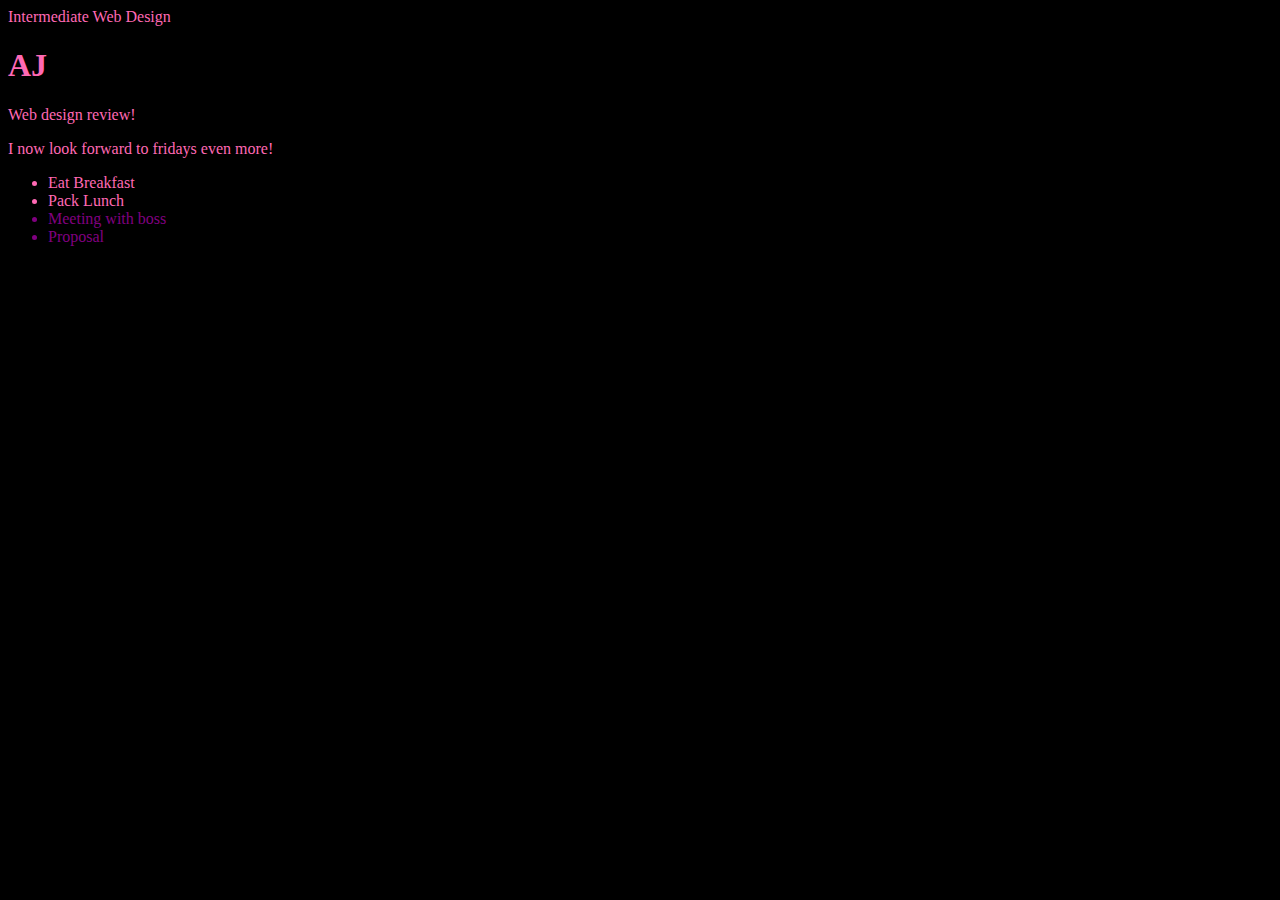
==== index.html @ ab0fb331 "index.html file location change out of html folder" ====
<!DOCTYPE html>
<html lang="en">
<head>
    <meta charset="UTF-8">
    <meta name="viewport" content="width=device-width, initial-scale=1.0">
    <link rel="stylesheet" href="/CSS/style.css">
    <title>Document</title>
</head>
<body>
    
<header> Intermediate Web Design </header>

<h1> AJ </h1>

<p> Web design review!</p>

<p> I now look forward to fridays even more!</p>

<ul>
    <li>Eat Breakfast</li>
    <li> Pack Lunch</li>
    <li class="business"> Meeting with boss</li>
    <li class="business"> Proposal</li>
</ul>
</body>
</html>
---- CSS/style.css ----
body {background-color: black;
    color: hotpink;
}

.business {
color: purple;
}
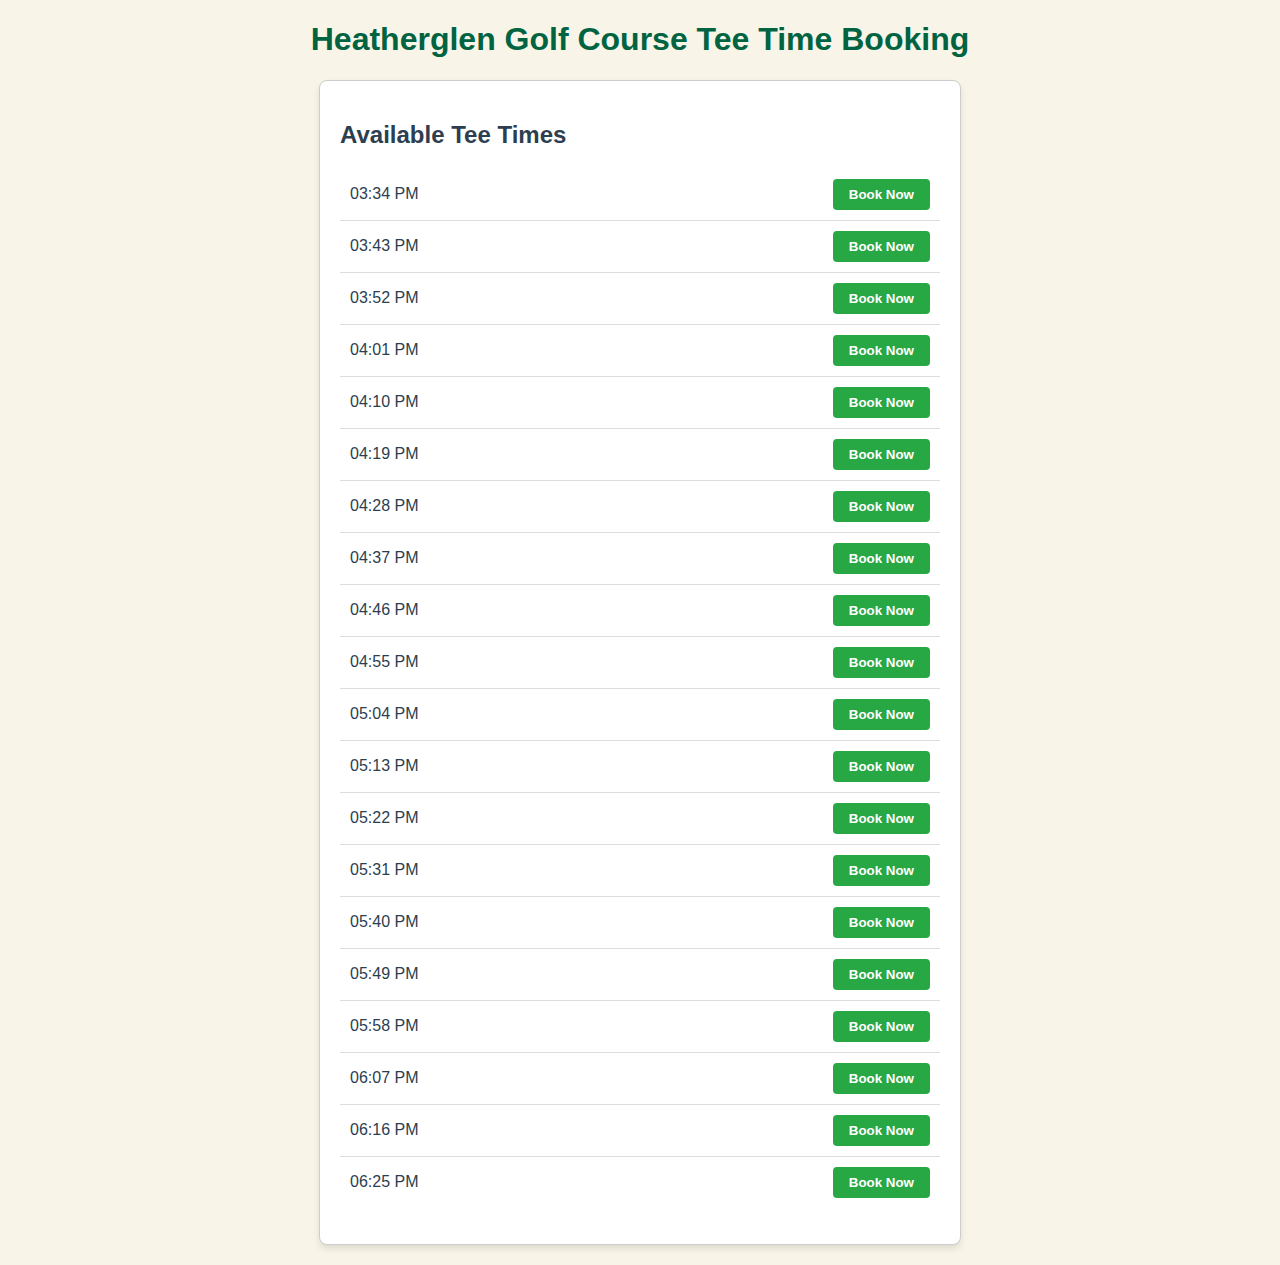
==== commit cc28e453: "Heatherglen golf course" ====
--- a/index.html
+++ b/index.html
@@ -1,26 +1,198 @@
 <!DOCTYPE html>
 <html lang="en">
 <head>
-    <meta charset="UTF-8">
-    <meta name="viewport" content="width=device-width, initial-scale=1.0">
-    <link rel="stylesheet" href="/CSS/style.css">
-    <title>Document</title>
+  <meta charset="UTF-8">
+  <meta name="viewport" content="width=device-width, initial-scale=1.0">
+  <link rel="stylesheet" href="./CSS/style.css">
+  <title>Heatherglen Golf Course Tee Time Booking</title>
+  <style>
+    body {
+      font-family: Arial, sans-serif;
+      margin: 20px;
+    }
+    h1 {
+      text-align: center;
+    }
+    .booking-container {
+      max-width: 600px;
+      margin: 0 auto;
+      padding: 20px;
+      border: 1px solid #ccc;
+      border-radius: 8px;
+      box-shadow: 0 4px 6px rgba(0, 0, 0, 0.1);
+    }
+    .time-slot {
+      display: flex;
+      justify-content: space-between;
+      align-items: center;
+      padding: 10px;
+      border-bottom: 1px solid #ddd;
+    }
+    .time-slot:last-child {
+      border-bottom: none;
+    }
+    .btn {
+      padding: 8px 16px;
+      background-color: #28a745;
+      color: #fff;
+      border: none;
+      border-radius: 4px;
+      cursor: pointer;
+    }
+    .btn:disabled {
+      background-color: #ccc;
+      cursor: not-allowed;
+    }
+    .success {
+      color: green;
+      font-weight: bold;
+    }
+    .name-input {
+      display: flex;
+      flex-direction: column;
+      margin-bottom: 10px;
+    }
+    .name-input label {
+      margin-bottom: 5px;
+      font-weight: bold;
+    }
+    .name-input input {
+      padding: 5px;
+      border: 1px solid #ccc;
+      border-radius: 4px;
+    }
+    .name-form {
+      background-color: #f9f9f9;
+      padding: 10px;
+      border: 1px solid #ccc;
+      border-radius: 4px;
+      margin-top: 10px;
+    }
+    .close-btn {
+      margin-top: 10px;
+      padding: 6px 12px;
+      background-color: #dc3545;
+      color: #fff;
+      border: none;
+      border-radius: 4px;
+      cursor: pointer;
+    }
+  </style>
 </head>
 <body>
-    
-<header> Intermediate Web Design </header>
+  <h1>Heatherglen Golf Course Tee Time Booking</h1>
+  <div class="booking-container">
+    <h2>Available Tee Times</h2>
+    <div id="timeSlots"></div>
+    <p id="message" class="success"></p>
+  </div>
 
-<h1> AJ </h1>
+  <script>
+    // Generate time slots starting from 3:34 PM in 9-minute increments
+    const startTime = new Date();
+    startTime.setHours(15, 34, 0, 0);
 
-<p> Web design review!</p>
+    const timeSlots = [];
+    for (let i = 0; i < 20; i++) { // Generate 20 slots
+      const slotTime = new Date(startTime.getTime() + i * 9 * 60000);
+      const formattedTime = slotTime.toLocaleTimeString([], { hour: '2-digit', minute: '2-digit' });
+      timeSlots.push({ time: formattedTime, capacity: 4, names: [] });
+    }
 
-<p> I now look forward to fridays even more!</p>
+    // Render time slots in the DOM
+    const timeSlotsContainer = document.getElementById('timeSlots');
+    timeSlots.forEach((slot, index) => {
+      const slotDiv = document.createElement('div');
+      slotDiv.className = 'time-slot';
+      slotDiv.innerHTML = `
+        <span>${slot.time}</span>
+        <button class="btn" onclick="openBookingForm(${index})">Book Now</button>
+        <div id="form-${index}" class="name-form" style="display: none;">
+          <div class="name-input">
+            <label for="name1-${index}">Player 1 Name:</label>
+            <input type="text" id="name1-${index}" required>
+          </div>
+          <div class="name-input">
+            <label for="name2-${index}">Player 2 Name:</label>
+            <input type="text" id="name2-${index}" required>
+          </div>
+          <div class="name-input">
+            <label for="name3-${index}">Player 3 Name:</label>
+            <input type="text" id="name3-${index}" required>
+          </div>
+          <div class="name-input">
+            <label for="name4-${index}">Player 4 Name:</label>
+            <input type="text" id="name4-${index}" required>
+          </div>
+          <button class="btn" onclick="submitBooking(${index})">Submit</button>
+          <button class="close-btn" onclick="closeBookingForm(${index})">Close</button>
+        </div>
+      `;
+      timeSlotsContainer.appendChild(slotDiv);
+    });
 
-<ul>
-    <li>Eat Breakfast</li>
-    <li> Pack Lunch</li>
-    <li class="business"> Meeting with boss</li>
-    <li class="business"> Proposal</li>
-</ul>
+    function openBookingForm(index) {
+      document.getElementById(`form-${index}`).style.display = 'block';
+    }
+
+    function closeBookingForm(index) {
+      document.getElementById(`form-${index}`).style.display = 'none';
+    }
+
+    function submitBooking(index) {
+      const slot = timeSlots[index];
+
+      const names = [
+        document.getElementById(`name1-${index}`).value,
+        document.getElementById(`name2-${index}`).value,
+        document.getElementById(`name3-${index}`).value,
+        document.getElementById(`name4-${index}`).value
+      ];
+
+      if (names.some(name => name.trim() === '')) {
+        alert('Please enter all player names.');
+        return;
+      }
+
+      if (slot.capacity === 0) {
+        alert('This slot is already booked. Finding the closest available time.');
+        const nextAvailable = findNextAvailableSlot(index);
+        if (nextAvailable !== null) {
+          openBookingForm(nextAvailable);
+        } else {
+          alert('No available slots left.');
+        }
+        return;
+      }
+
+      slot.names = names;
+      slot.capacity = 0; // Mark slot as fully booked
+
+      // Disable the button and show a message
+      const buttons = document.querySelectorAll('.btn');
+      buttons[index].disabled = true;
+      buttons[index].innerText = 'Booked';
+
+      const message = document.getElementById('message');
+      message.innerText = `You have successfully booked the ${slot.time} tee time for: ${names.join(', ')}.`;
+
+      // Hide the form
+      document.getElementById(`form-${index}`).style.display = 'none';
+    }
+
+    function findNextAvailableSlot(currentIndex) {
+      for (let i = currentIndex + 1; i < timeSlots.length; i++) {
+        if (timeSlots[i].capacity > 0) {
+          return i;
+        }
+      }
+      for (let i = 0; i < currentIndex; i++) {
+        if (timeSlots[i].capacity > 0) {
+          return i;
+        }
+      }
+      return null;
+    }
+  </script>
 </body>
-</html>+</html>
--- a/CSS/style.css
+++ b/CSS/style.css
@@ -1,7 +1,102 @@
-body {background-color: black;
-    color: hotpink;
-}
+/* Heatherglen Golf Course Color Theme */
 
-.business {
-color: purple;
-}+/* General Styles */
+body {
+    font-family: Arial, sans-serif;
+    margin: 20px;
+    background-color: #f8f5e8; /* Light beige for a clean background */
+    color: #2c3e50; /* Deep navy for text */
+  }
+  h1 {
+    text-align: center;
+    color: #006341; /* Rich green for headers */
+  }
+  
+  /* Booking Container */
+  .booking-container {
+    max-width: 600px;
+    margin: 0 auto;
+    padding: 20px;
+    border: 1px solid #ccc;
+    border-radius: 8px;
+    background-color: #ffffff; /* White for contrast */
+    box-shadow: 0 4px 6px rgba(0, 0, 0, 0.1);
+  }
+  
+  /* Time Slot */
+  .time-slot {
+    display: flex;
+    justify-content: space-between;
+    align-items: center;
+    padding: 10px;
+    border-bottom: 1px solid #ddd;
+  }
+  .time-slot:last-child {
+    border-bottom: none;
+  }
+  
+  /* Buttons */
+  .btn {
+    padding: 8px 16px;
+    background-color: #006341; /* Heatherglen green */
+    color: #fff;
+    border: none;
+    border-radius: 4px;
+    cursor: pointer;
+    font-weight: bold;
+  }
+  .btn:hover {
+    background-color: #004d31; /* Darker green for hover */
+  }
+  .btn:disabled {
+    background-color: #ccc;
+    cursor: not-allowed;
+  }
+  
+  /* Success Message */
+  .success {
+    color: #27ae60; /* Bright green for success messages */
+    font-weight: bold;
+    margin-top: 15px;
+  }
+  
+  /* Name Input */
+  .name-input {
+    display: flex;
+    flex-direction: column;
+    margin-bottom: 10px;
+  }
+  .name-input label {
+    margin-bottom: 5px;
+    font-weight: bold;
+  }
+  .name-input input {
+    padding: 5px;
+    border: 1px solid #ccc;
+    border-radius: 4px;
+  }
+  
+  /* Name Form */
+  .name-form {
+    background-color: #f0f4f7; /* Light blue-gray for subtle contrast */
+    padding: 10px;
+    border: 1px solid #ccc;
+    border-radius: 4px;
+    margin-top: 10px;
+  }
+  
+  /* Close Button */
+  .close-btn {
+    margin-top: 10px;
+    padding: 6px 12px;
+    background-color: #b22222; /* Heatherglen red for close button */
+    color: #fff;
+    border: none;
+    border-radius: 4px;
+    cursor: pointer;
+    font-weight: bold;
+  }
+  .close-btn:hover {
+    background-color: #8b1a1a; /* Darker red for hover */
+  }
+  